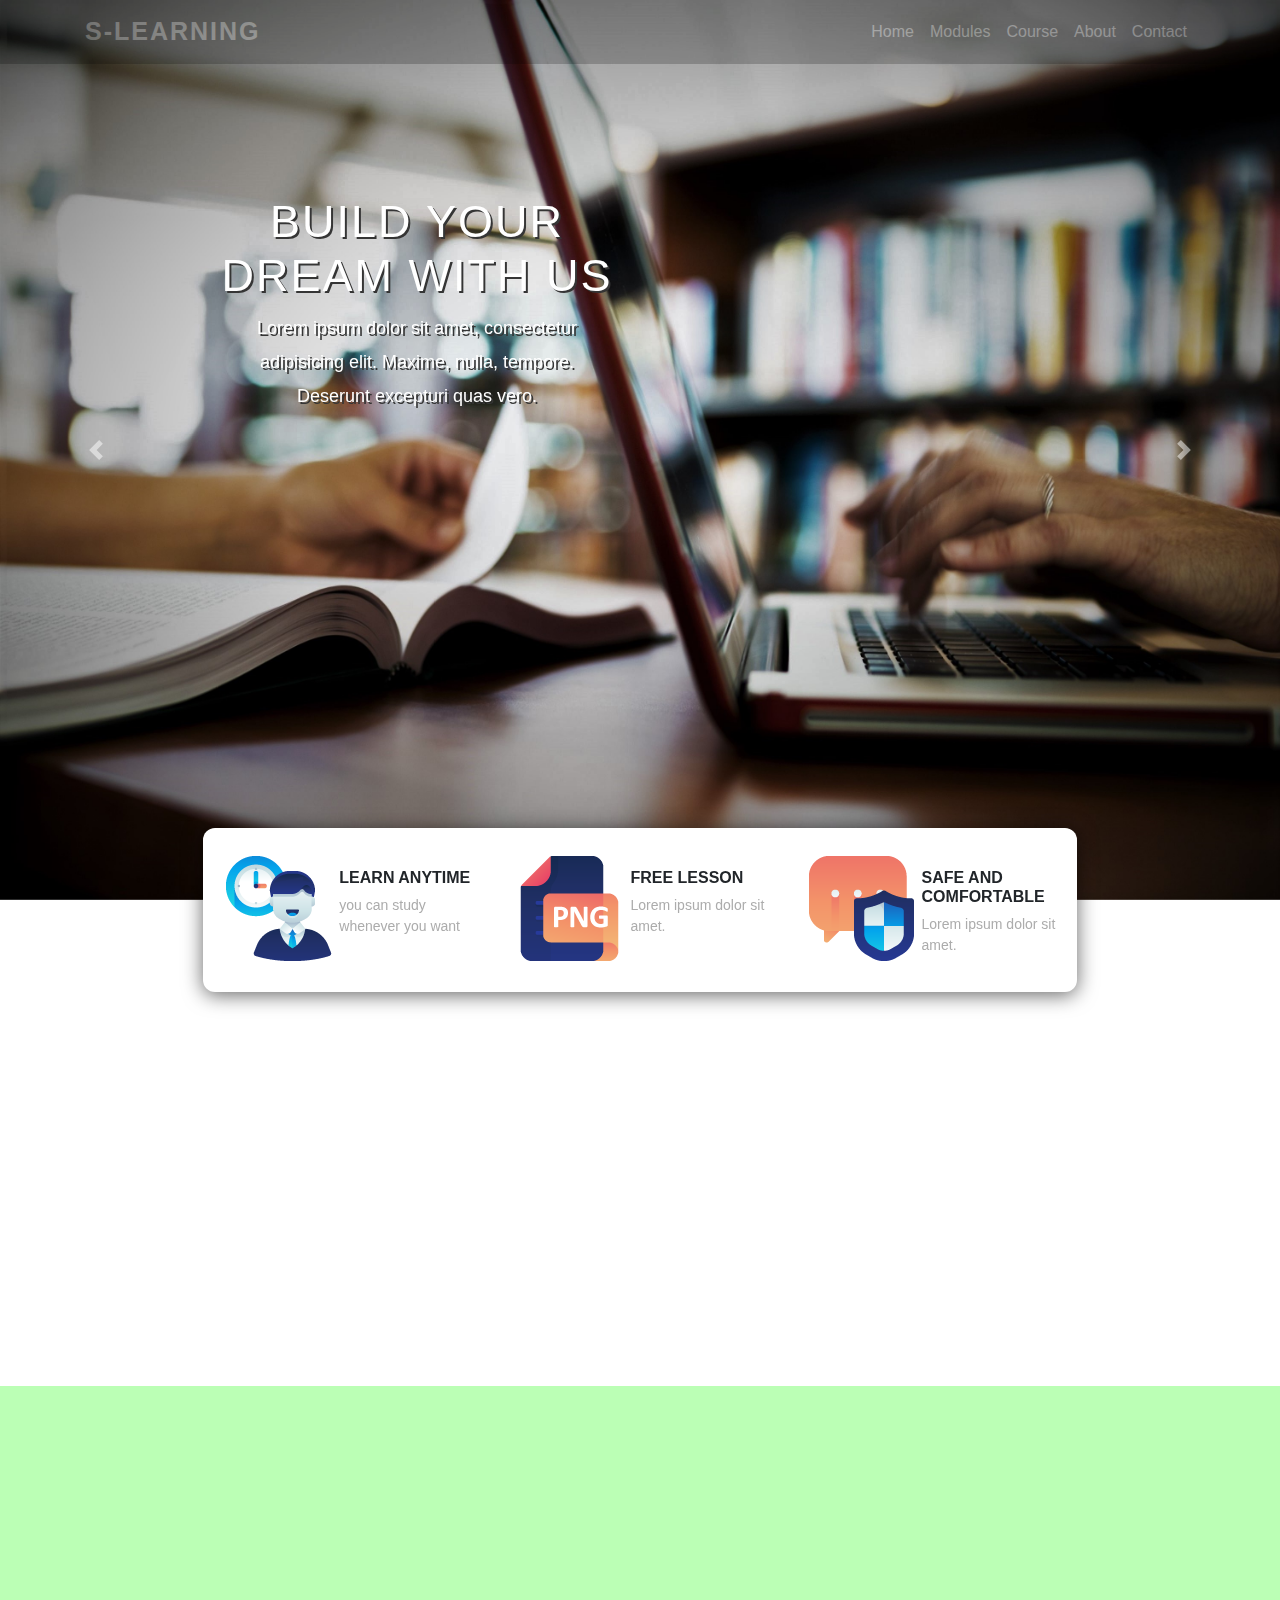
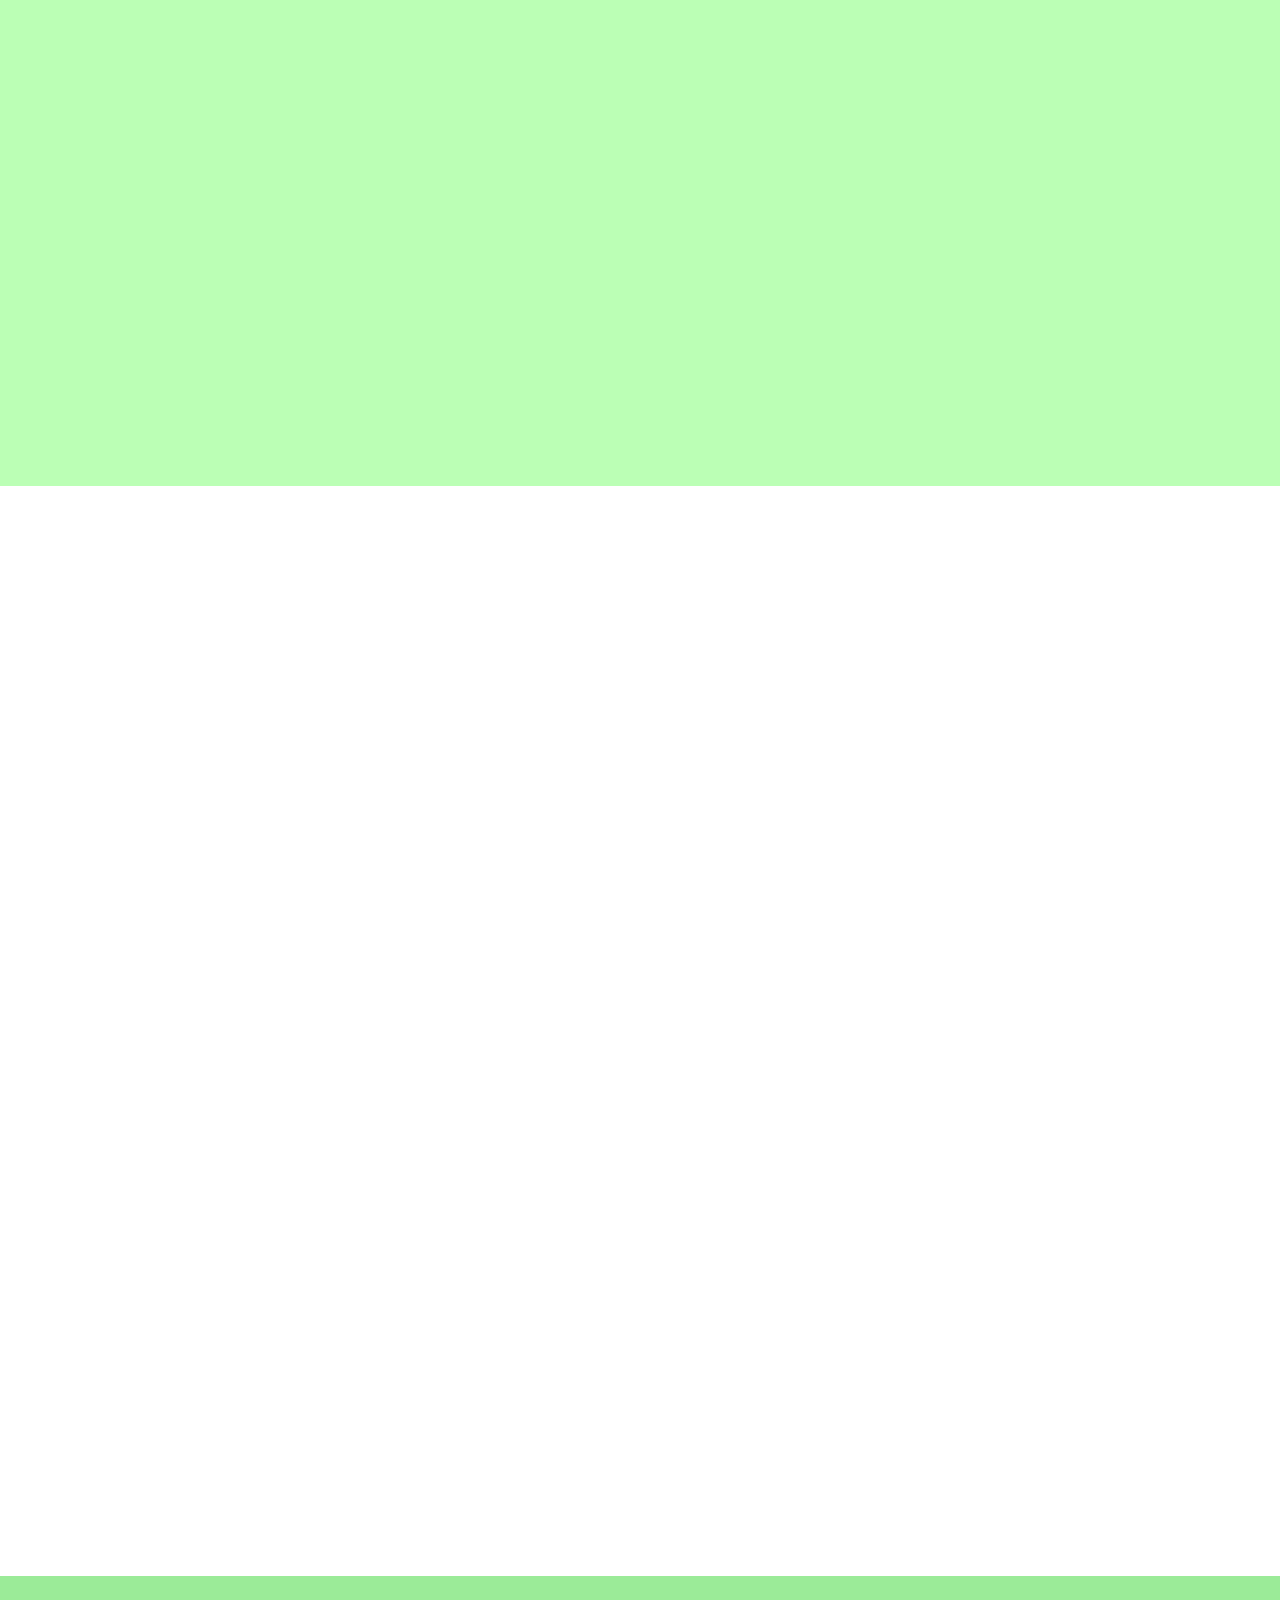
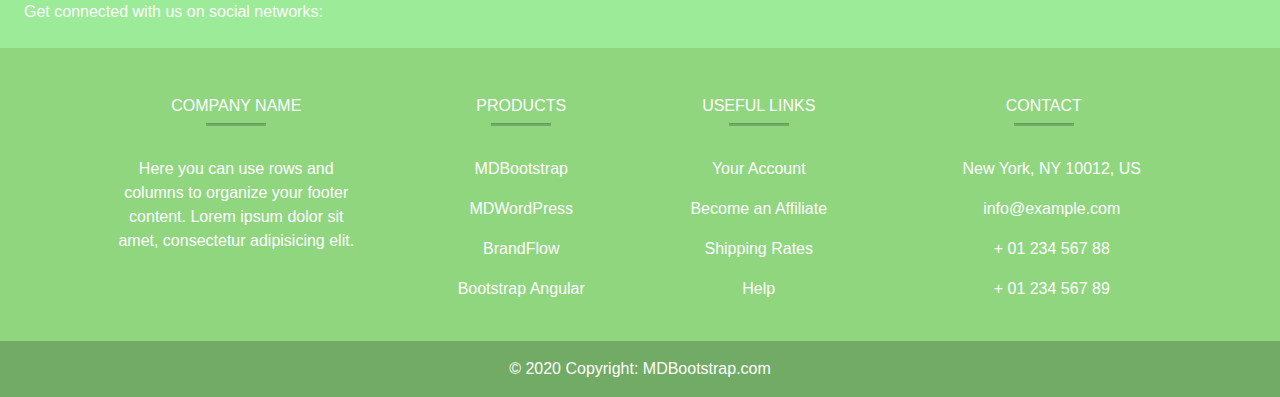
==== index.html @ d3c6d9e2 "Menambah dile dan folder baru" ====
<!DOCTYPE html>
<html lang="en">
  <head>
    <meta charset="UTF-8" />
    <meta http-equiv="X-UA-Compatible" content="IE=edge" />
    <meta name="viewport" content="width=device-width, initial-scale=1.0" />
    <title>S-learning</title>
    <link rel="stylesheet" href="bootstrap/css/style.css" />
    <!-- <link rel="stylesheet" href="bootstrap/css/bootstrap.min.css" /> -->
    <link rel="stylesheet" href="https://cdnjs.cloudflare.com/ajax/libs/font-awesome/6.1.2/css/all.min.css" integrity="sha512-1sCRPdkRXhBV2PBLUdRb4tMg1w2YPf37qatUFeS7zlBy7jJI8Lf4VHwWfZZfpXtYSLy85pkm9GaYVYMfw5BC1A==" crossorigin="anonymous" referrerpolicy="no-referrer" />
    <!-- link aos  -->
    <link rel="stylesheet" href="https://unpkg.com/aos@next/dist/aos.css" />
    
    <link rel="stylesheet" href="https://stackpath.bootstrapcdn.com/bootstrap/4.5.2/css/bootstrap.min.css">
<!-- <script src="https://code.jquery.com/jquery-3.5.1.slim.min.js"></script>
<script src="https://cdn.jsdelivr.net/npm/popper.js@1.16.1/dist/umd/popper.min.js"></script>
<script src="https://stackpath.bootstrapcdn.com/bootstrap/4.5.2/js/bootstrap.min.js"></script> -->
<!-- <link rel="stylesheet" href="style.css"> -->
  </head>
  <body>
    <!-- Navbar -->
    <nav class="navbar navbar-expand-lg navbar-light fixed-top">
      
      <div class="container ">
        <a class="navbar-brand text-light" href="#">S-Learning</a>
        <button class="navbar-toggler" type="button" data-toggle="collapse" data-target="#navbarSupportedContent" aria-controls="navbarSupportedContent" aria-expanded="false" aria-label="Toggle navigation">
          <span class="navbar-toggler-icon "></span>
        </button>
    
        <div class="collapse navbar-collapse" id="navbarSupportedContent">
          <ul class="navbar-nav ml-auto">
    <li class="nav-item active">
              <a class="nav-link text-light" href="#">Home</a>
            </li>
    <li class="nav-item">
              <a class="nav-link text-light" href="#">Modules</a>
            </li>
    <li class="nav-item">
              <a class="nav-link text-light" href="#">Course</a>
            </li>
    <li class="nav-item">
              <a class="nav-link text-light" href="#">About</a>
            </li>
    <li class="nav-item">
              <a class="nav-link text-light" href="#">Contact</a>
            </li>
    </ul>
    </div>
    </div>
    </nav>
    
    <!-- Carousel -->
    <div id="carouselExampleIndicators" class="carousel slide" data-ride="carousel">
      
    <div class="carousel-inner">
        <div class="carousel-item active">
          <img class="d-block h-100 w-100" src="images/wp-1.jpg" alt="First slide">
          <div class="carousel-caption d-none d-md-block">
            <h5>
    Build your dream with us</h5>
    <p>
    Lorem ipsum dolor sit amet, consectetur adipisicing elit. Maxime, nulla, tempore. Deserunt excepturi quas vero.</p>
    </div>
    </div>
    <div class="carousel-item">
          <img class="d-block h-100 w-100" src="images/wp-2.jpg" alt="Second slide">
          <div class="carousel-caption d-none d-md-block">
            <h5>
              Come learn with us together</h5>
    <p>
    Lorem ipsum dolor sit amet, consectetur adipisicing elit. Maxime, nulla, tempore. Deserunt excepturi quas vero.</p>
    </div>
    </div>
    <div class="carousel-item">
          <img class="d-block h-100 w-100" src="images/wp-3.jpg" alt="Third slide">
          <div class="carousel-caption d-none d-md-block">
            <h5>
              learn anytime and anywhere</h5>
    <p>
      You can study whenever and wherever you want
    </p>
    </div>
    </div>
    </div>
    <a class="carousel-control-prev" href="#carouselExampleIndicators" role="button" data-slide="prev">
        <span class="carousel-control-prev-icon" aria-hidden="true"></span>
        <span class="sr-only">Previous</span>
      </a>
      <a class="carousel-control-next" href="#carouselExampleIndicators" role="button" data-slide="next">
        <span class="carousel-control-next-icon" aria-hidden="true"></span>
        <span class="sr-only">Next</span>
      </a>
    </div>
    <!-- End Navbar -->
    
    <!-- info panel -->
    <div class="row justify-content-center mt-5">
      <div class="col-8 info-panel" >
        <div class="row">
          <div class="col-lg">
            <img src="images/employee.png" alt="Employee" class="img-fluid float-left">
            <h4>Learn Anytime</h4>
            <p>you can study whenever you want</p>
          </div>
          <div class="col-lg">
            <img src="images/hires.png" alt="HiRes" class="img-fluid float-left">
            <h4>Free lesson</h4>
            <p>Lorem ipsum dolor sit amet.</p>
          </div>
          <div class="col-lg">
            <img src="images/security.png" alt="Security" class="img-fluid float-left">
            <h4>safe and comfortable</h4>
            <p>Lorem ipsum dolor sit amet.</p>
          </div>
        </div>
      </div>
    </div>
    <!-- akhir info panel -->

    <!-- Subject -->
    <section class="subjects ">
        <div class="container">
            <div class="row" >
                <h1 data-aos-duration="1000" data-aos="zoom-out" class="heading mx-auto mt-5 mb-5"> Our popular Modules </h1>
            </div>
     
           <div class="row  text-center mb-5">
             <div class="col-sm-2" data-aos="flip-right" data-aos-delay="100">
                 <img src="images/subject-icon-4.png" alt="">
                 <h3>Story</h3>
                 <p>4 modules</p>
              </div>
            <div class="col-sm-2" data-aos="flip-left" data-aos-delay="200">
                <img src="images/subject-icon-1.png" alt="">
                <h3>Design</h3>
                <p>11 modules</p>
             </div>
             <div class="col-sm-2" data-aos="flip-left" data-aos-delay="400">
               <img src="images/subject-icon-3.png" alt="">
               <h3>Socials</h3>
               <p>13 modules</p>
              </div>
              <div class="col-sm-2" data-aos="flip-right" data-aos-delay="600">
                  <img src="images/subject-icon-6.png" alt="">
                  <h3>Mathematics</h3>
                  <p>5 modules</p>
               </div>
            <div class="col-sm-2" data-aos="flip-left" data-aos-delay="800">
                <img src="images/subject-icon-5.png" alt="">
                <h3>Fisics</h3>
                <p>8 modules</p>
              </div>
              <div class="col-sm-2" data-aos="flip-right" data-aos-delay="1000">
                  <img src="images/subject-icon-2.png" alt="">
                  <h3>Calculate</h3>
                  <p>5 modules</p>
               </div>
        </div>
      
     
     </section>
    <!-- End Subject -->

    <!-- Courses -->
    <div class="bg-subject">
    <section class="container">
      <div class=" text-center p-3 m-5">
      <div class="row mt-4">
         <h1 data-aos-duration="1000" data-aos="zoom-out" class="heading mx-auto mb-3">Our popular courses </h1>
     </div>
     <div class="d-flex justify-content-around row mt-3 mb-5">
      <div class="col-sm-4" data-aos-duration="1500" data-aos="fade-down-right" data-aos-delay="200">
         <div class="card" >
            <img src="images/course-1-1.png" style="width: 250px;" class="card-img-top m-4" alt="...">
            <div class="card-body">
              <h5 class="card-title">Happy Learning</h5>
              <p class="card-text">Some quick example text to build on the card title and make up the bulk of the card's content.</p>
              
            </div>
          </div>
      </div>
      <div class="col-sm-4" data-aos-duration="1500" data-aos="fade-up" data-aos-delay="400">
         <div class="card" >
            <img src="images/course-1-5.png" style="width: 250px;" class="card-img-top m-4" alt="...">
            <div class="card-body">
              <h5 class="card-title">Study leisurely</h5>
              <p class="card-text">Some quick example text to build on the card title and make up the bulk of the card's content.</p>
              
            </div>
          </div>
      </div>
      <div class="col-sm-4" data-aos-duration="1500" data-aos="fade-up-left" data-aos-delay="600">
         <div class="card" >
            <img src="images/course-1-3.png" style="width: 250px;" class="card-img-top m-4  " alt="...">
            <div class="card-body">
              <h5 class="card-title">Can ask anything</h5>
              <p class="card-text">Some quick example text to build on the card title and make up the bulk of the card's content.</p>
              
            </div>
          </div>
      </div>
     </div>
    </div>
  </section>  
</div>
    <!-- End Courses -->

    <!-- Workingspace -->
    <div class="container">
      <div class="row workingspace">
        <div class="col-lg-6 m-3" data-aos-duration="1000" data-aos="fade-up" data-aos-delay="300">
          <img src="images/playing.jpg" alt="Working Space" class="img-fluid rounded" width="600px">
        </div>
        <div class="col-lg-5 ">
          <h2 data-aos-duration="1500" data-aos="fade-down" data-aos-delay="300">"You <span>learn</span> Like <span>playing</span>"</h2>
          <p data-aos-duration="1500" data-aos="zoom-in" data-aos-delay="100">Lorem ipsum dolor sit amet consectetur, adipisicing elit. Fugiat sit nisi asperiores itaque ex nihil cupiditate nnsequatur ex eonimi obcaecati nostrum, odio qui! Modi fugit voluptatibus mollitia nulla. Minus est facilis sunt deleniti consequuntur.</p>
          <a data-aos-duration="1000" data-aos="fade-up" data-aos-delay="300" href="#" class="btn btn-outline-success tombol">See More</a>
        </div>
      </div>
    </div>
    <!-- akhir Workingspace -->


    <!-- Testimonial -->
    <div class="bg-testi">
    <div class="container">
      <section class="testimonial p-5">
        <div class="row justify-content-center">
          <div class="col-lg-8" data-aos-duration="1500" data-aos="zoom-in" >
            <p>"Belajar dengan suasana hati yang lebih asik dan mempelajari hal baru setiap harinya."</p>
          </div>
        </div>
        <div class="row justify-content-center">
          <div class="col-lg-6 justify-content-center d-flex">
            <img data-aos-duration="1500" data-aos="fade-right" data-aos-delay="1000" src="images/teacher-1.png" alt="Testimonial 1">
            <img data-aos-duration="1500" data-aos="zoom-out" data-aos-delay="1000" src="images/teacher-2.png" alt="Testimonial 2" class="img-main" >
            <img data-aos-duration="1500" data-aos="fade-left" data-aos-delay="1000" src="images/teacher-3.png" alt="Testimonial 3">
          </div>
        </div>
        <div class="row justify-content-center info-text">
          <div class="col-lg text-center" data-aos-duration="1500" data-aos="fade-up" data-aos-delay="1000">
            <h4 class="text-dark">Boboiboy</h4>
            <p style="font-size: 15px;">Banyuwangi</p>
          </div>
        </div>
      </section>
    </div>
  </div>
    <!-- akhir Testimonial -->

    <!-- Footer -->
    <!-- Remove the container if you want to extend the Footer to full width. -->


   <!-- Footer -->
   <footer
           class="text-center text-lg-start text-white mt-5"
           style="background-color:  rgb(143, 214, 127)"
           >
     <!-- Section: Social media -->
     <section
              class=" d-flex justify-content-between p-4 mt-5"
              style="background-color:  rgb(155, 235, 152)"
              >
       <!-- Left -->
       <div class="me-5 mt">
         <span>Get connected with us on social networks:</span>
       </div>
       <!-- Left -->
 
       <!-- Right -->
       <div>
         <a href="" class="text-white me-4 m-2">
            <i class="fa-brands fa-facebook"></i>
         </a>
         <a href="" class="text-white me-4 m-2">
           <i class="fab fa-twitter"></i>
         </a>
         <a href="" class="text-white me-4 m-2">
           <i class="fab fa-google"></i>
         </a>
         <a href="" class="text-white me-4 m-2">
           <i class="fab fa-instagram"></i>
         </a>
         <a href="" class="text-white me-4 m-2">
           <i class="fab fa-link text-whiteedin"></i>
         </a>
         <a href="" class="text-white me-4 m-2">
           <i class="fab fa-github"></i>
         </a>
       </div>
       <!-- Right -->
     </section>
     <!-- Section: Social media -->
 
     <!-- Section: Links  -->
     <section class="">
       <div class="container text-center text-md-start mt-5">
         <!-- Grid row -->
         <div class="row mt-3">
           <!-- Grid column -->
           <div class="col-md-3 col-lg-4 col-xl-3 mx-auto mb-4">
             <!-- Content -->
             <h6 class="text-uppercase fw-bold">Company name</h6>
             <hr
                 class="mb-4 mt-0 d-inline-block mx-auto"
                 style="width: 60px; background-color: rgba(0, 0, 0, 0.2); height: 2px"
                 />
             <p>
               Here you can use rows and columns to organize your footer
               content. Lorem ipsum dolor sit amet, consectetur adipisicing
               elit.
             </p>
           </div>
           <!-- Grid column -->
 
           <!-- Grid column -->
           <div class="col-md-2 col-lg-2 col-xl-2 mx-auto mb-4">
             <!-- Links -->
             <h6 class="text-uppercase fw-bold">Products</h6>
             <hr
                 class="mb-4 mt-0 d-inline-block mx-auto"
                 style="width: 60px; background-color: rgba(0, 0, 0, 0.2); height: 2px"
                 />
             <p>
               <a href="#!" class="text-white">MDBootstrap</a>
             </p>
             <p>
               <a href="#!" class="text-white">MDWordPress</a>
             </p>
             <p>
               <a href="#!" class="text-white">BrandFlow</a>
             </p>
             <p>
               <a href="#!" class="text-white">Bootstrap Angular</a>
             </p>
           </div>
           <!-- Grid column -->
 
           <!-- Grid column -->
           <div class="col-md-3 col-lg-2 col-xl-2 mx-auto mb-4">
             <!-- Links -->
             <h6 class="text-uppercase fw-bold">Useful links</h6>
             <hr
                 class="mb-4 mt-0 d-inline-block mx-auto"
                 style="width: 60px; background-color: rgba(0, 0, 0, 0.2); height: 2px"
                 />
             <p>
               <a href="#!" class="text-white">Your Account</a>
             </p>
             <p>
               <a href="#!" class="text-white">Become an Affiliate</a>
             </p>
             <p>
               <a href="#!" class="text-white">Shipping Rates</a>
             </p>
             <p>
               <a href="#!" class="text-white">Help</a>
             </p>
           </div>
           <!-- Grid column -->
 
           <!-- Grid column -->
           <div class="col-md-4 col-lg-3 col-xl-3 mx-auto mb-md-0 mb-4">
             <!-- Links -->
             <h6 class="text-uppercase fw-bold">Contact</h6>
             <hr
                 class="mb-4 mt-0 d-inline-block mx-auto"
                 style="width: 60px; background-color: rgba(0, 0, 0, 0.2); height: 2px"
                 />
             <p><i class="fas fa-home mr-3"></i> New York, NY 10012, US</p>
             <p><i class="fas fa-envelope mr-3"></i> info@example.com</p>
             <p><i class="fas fa-phone mr-3"></i> + 01 234 567 88</p>
             <p><i class="fas fa-print mr-3"></i> + 01 234 567 89</p>
           </div>
           <!-- Grid column -->
         </div>
         <!-- Grid row -->
       </div>
     </section>
     <!-- Section: Links  -->
 
     <!-- Copyright -->
     <div
          class="text-center p-3"
          style="background-color: rgba(0, 0, 0, 0.2)"
          >
       © 2020 Copyright:
       <a class="text-white" href="https://mdbootstrap.com/"
          >MDBootstrap.com</a
         >
     </div>
     <!-- Copyright -->
   </footer>
   <!-- Footer -->
 
    <!-- End Footer -->
    <!-- <script language="JavaScript" type="text/javascript">
      $(document).ready(function(){
        $('.carousel').carousel({
          interval: 3000
        })
      });    
    </script> -->
    <!-- link aos -->
    <script src="https://unpkg.com/aos@next/dist/aos.js"></script>
    <script>
      AOS.init({
        delay:200
      });
    </script>
    <script language="JavaScript" type="text/javascript" src="bootstrap/js/jquery.js"></script>
    <script language="JavaScript" type="text/javascript" src="bootstrap/js/bootstrap.min.js"></script>
  </body>
</html>
---- bootstrap/css/style.css ----
/* Navbar */
.navbar{
    background-color: #000000;
    opacity: .2;
}
.carousel-item {
    height: 100vh;
    min-height: 300px;
    background: no-repeat center center scroll;
    -webkit-background-size: cover;
    -moz-background-size: cover;
    -o-background-size: cover;
    background-size: cover;
  }
  /* .carousel-caption {
    bottom: 270px;
  } */
  .carousel-caption {
    width: 450px;
    position: relative;
    top: 150px;
    /* left: 0px; */
    text-shadow: 2px 2px rgb(53, 53, 53);
  }
  
  .carousel-caption h5 {
    font-size: 45px;
    text-transform: uppercase;
    letter-spacing: 2px;
    margin-top: 25px;
  }
  
  .carousel-caption p {
    width: 75%;
    margin: auto;
    font-size: 18px;
    line-height: 1.9;
  }
  
  .navbar-light .navbar-brand {
    color: #fff;
    font-size: 25px;
    text-transform: uppercase;
    font-weight: bold;
    letter-spacing: 2px;
  }
  
  .navbar-light .navbar-nav .active > .nav-link, .navbar-light .navbar-nav .nav-link.active, .navbar-light .navbar-nav .nav-link.show, .navbar-light .navbar-nav .show > .nav-link {
    color: #fff;
  }
  
  .navbar-light .navbar-nav .nav-link {
    color: #fff;
  }
  
  .navbar-toggler {
    background: #fff;
  }
  
  .navbar-nav {
    text-align: center;
  }
  
  .nav-link {
    padding: .2rem 1rem;
  }
  
  .nav-link.active,.nav-link:focus{
    color: #fff;
  }
  
  .navbar-toggler {
    padding: 1px 5px;
    font-size: 18px;
    line-height: 0.3;
    
  }

  button.navbar-toggler{
    background-color: #fff;
  }
  
  .navbar-light .navbar-nav .nav-link:focus, .navbar-light .navbar-nav .nav-link:hover {
    color: #fff;
  }
  
  
  /* Info Panel */
.info-panel {
    background-color: white;
    padding: 20px;
    margin-top: -120px;
    border-radius: 12px;
    box-shadow: 0 3px 20px rgba(0, 0, 0, 0.6);
}

.info-panel h4 {
    font-size: 16px;
    font-weight: bold;
    margin-top: 20px;
    text-transform: uppercase;
}

.info-panel p {
    font-size: 14px;
    font-weight: lighter;
    color: #acacac;
}


  
  

/* Workingspace */
.bg-subject{
    background-color: rgb(187, 255, 181);
    height: 700px;
}

.workingspace {
    margin-top: 120px;
    text-align: center;
}

.workingspace img {
    margin-bottom: 20px;
}

.workingspace h2 {
    font-size: 52px;
    text-transform: uppercase;
    font-weight: 200;
    
}

.workingspace h2 span {
    font-weight: 500;
    color: rgb(133, 223, 124);
}

.workingspace p {
    font-size: 18px;
    color: #666666d3;
    font-weight: 200;
}


/* Testimonial */
.bg-testi{
    /* background-color:  rgb(187, 255, 181); */
    height: 380px;
}
.testimonial {
    margin-top: 130px;
}


.testimonial p {
    font-size: 35px;
    text-align: center;
    font-weight: 200;
    font-style: italic;
    margin-bottom: 30px;
}

.testimonial img {
    width: 80px;
    height: 80px;
    margin: 10px;
    border-radius: 50%;
    filter: grayscale(1);
}

.testimonial .img-main {
    width: 100px;
    height: 100px;
    margin-top: -5px;
    filter: grayscale(0);
}

.testimonial .info-text h5 {
    font-size: 16px;
    font-weight: bold;
}

.testimonial .info-text p {
    font-size: 20px;
    margin-top: -5px;
    color: #000000;
    font-style: normal;
}
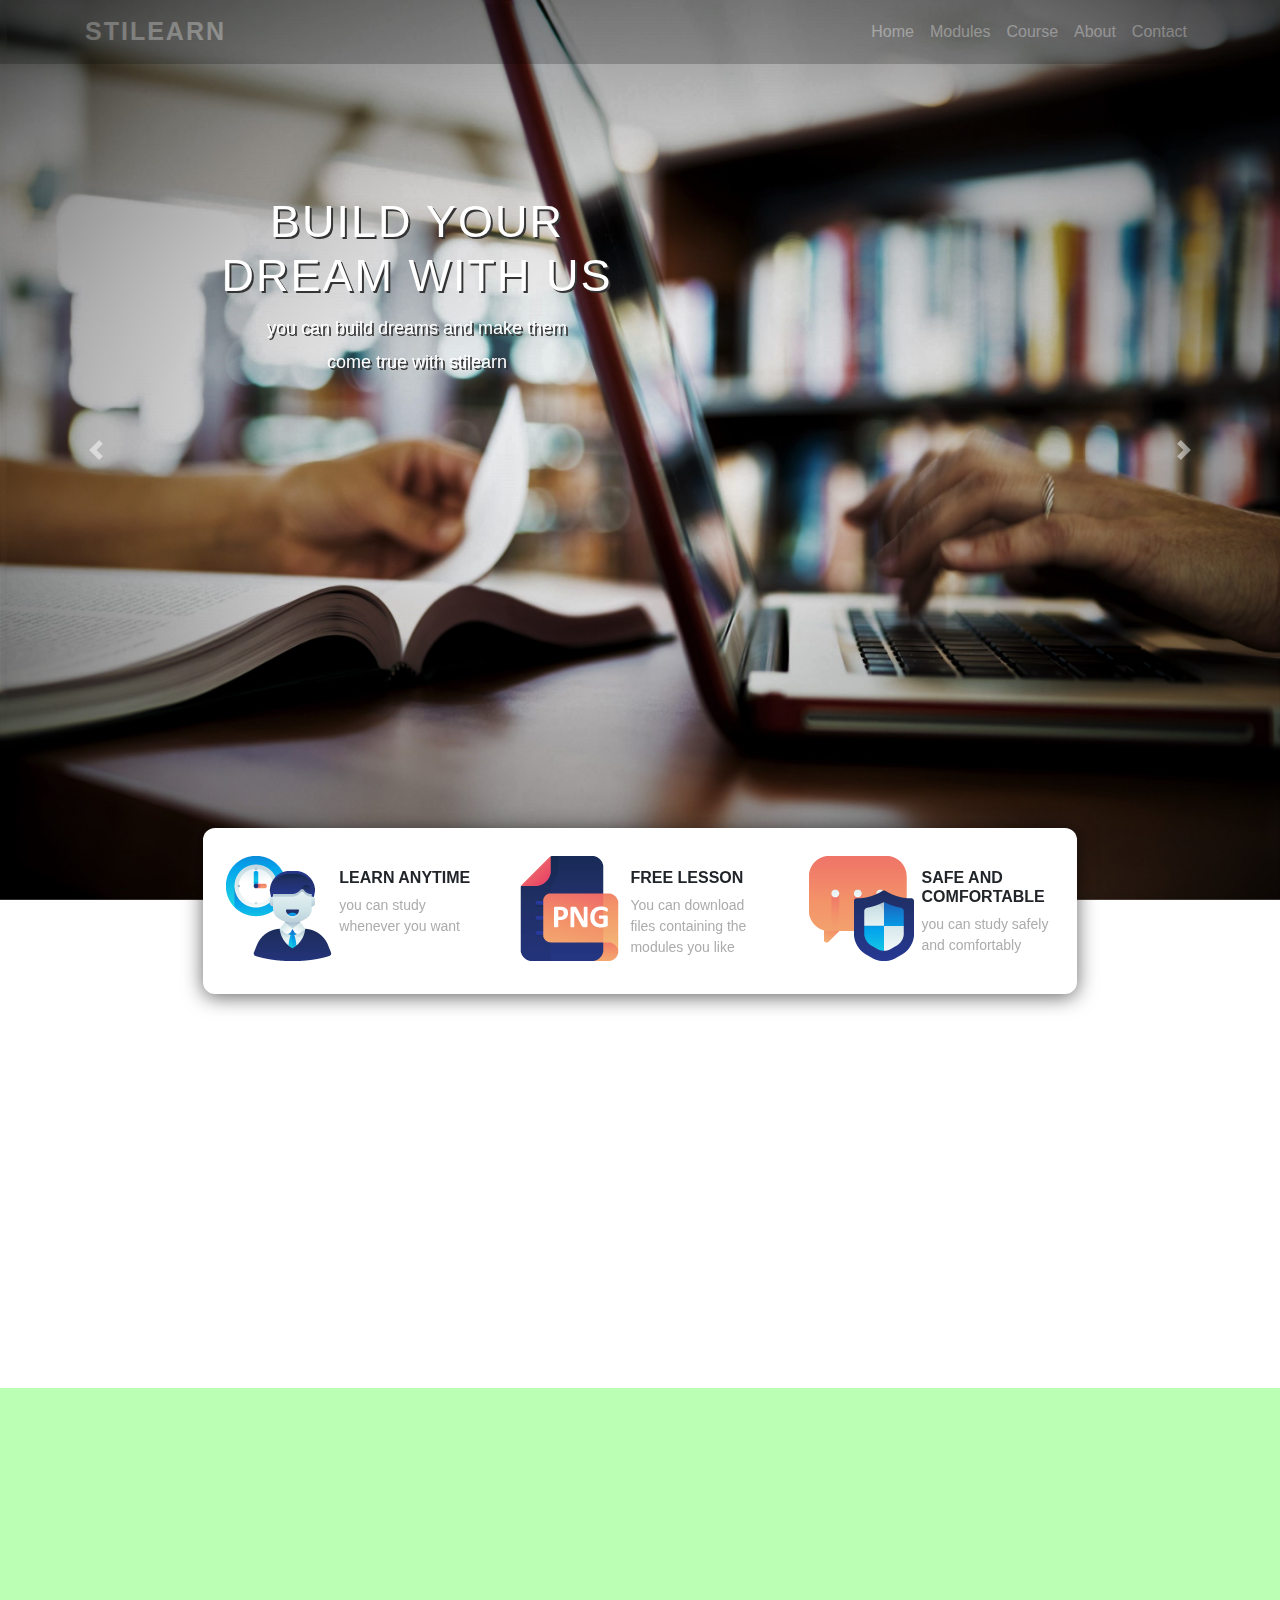
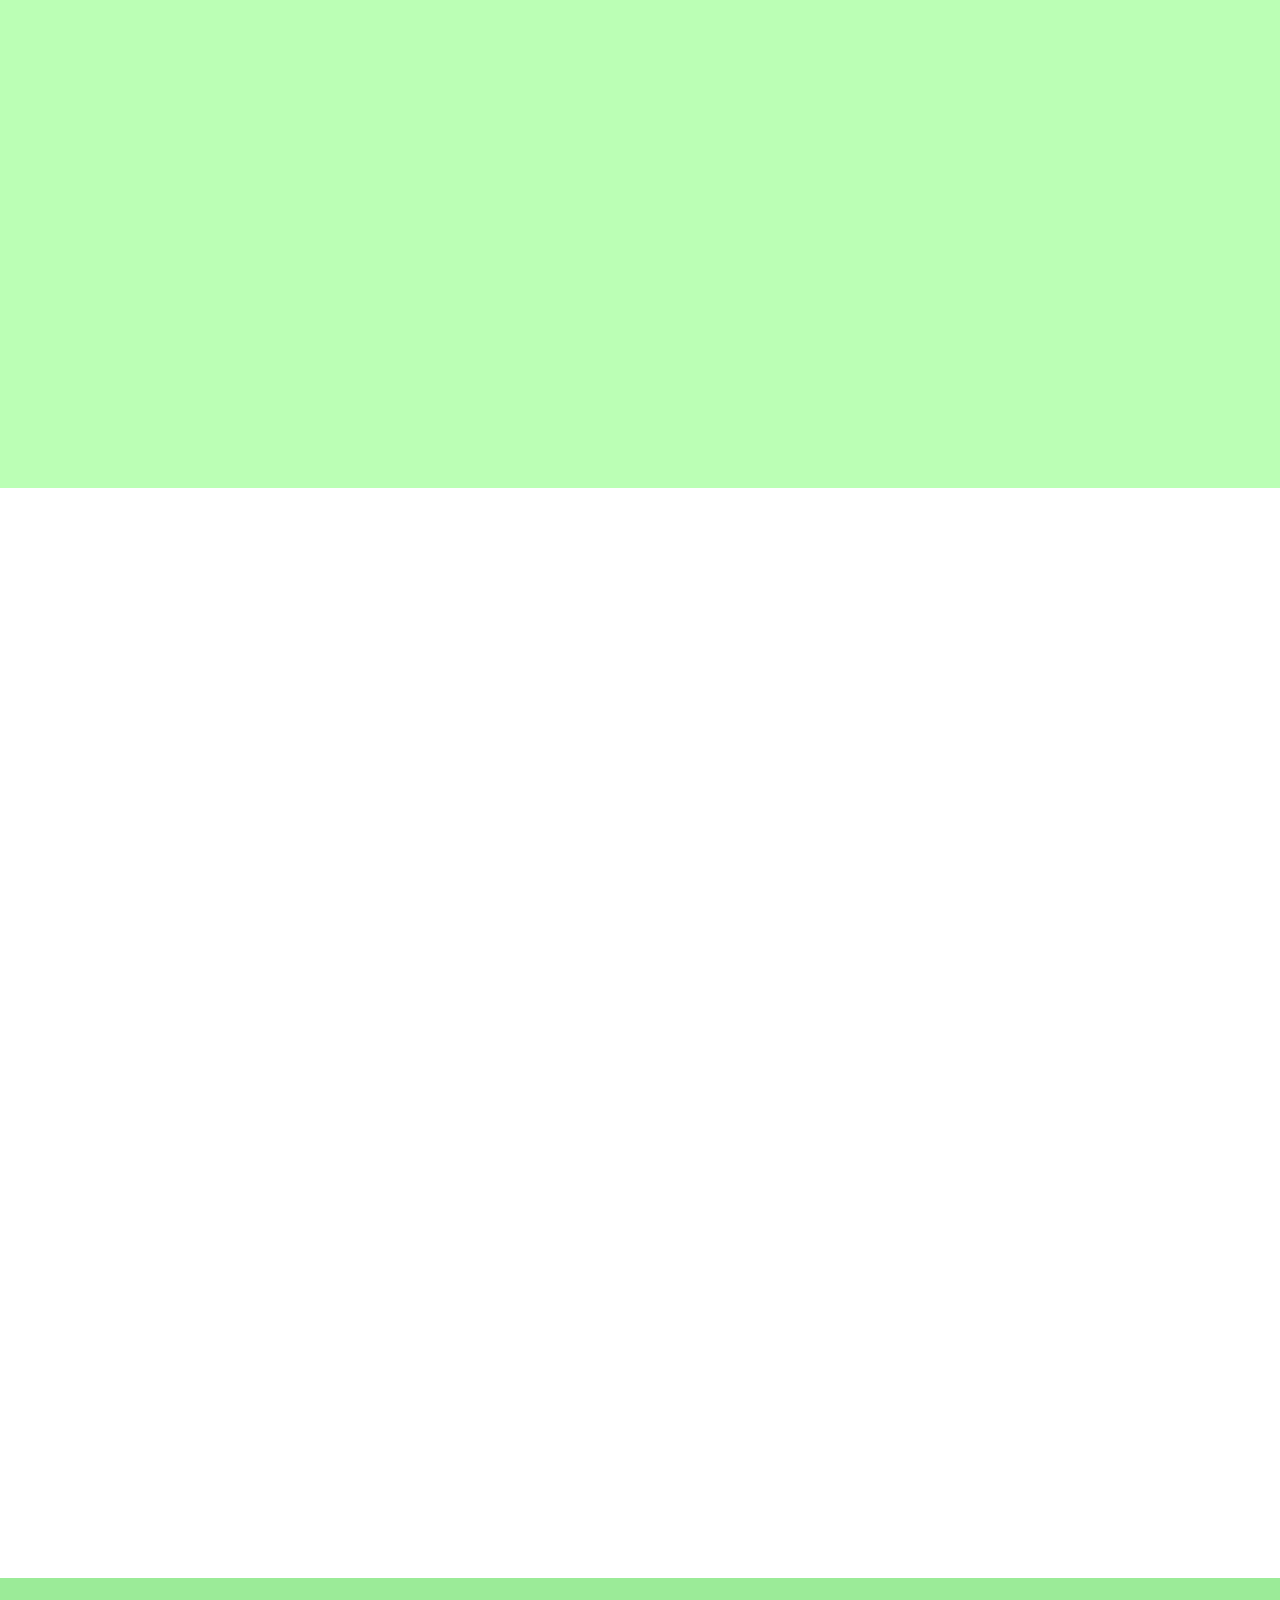
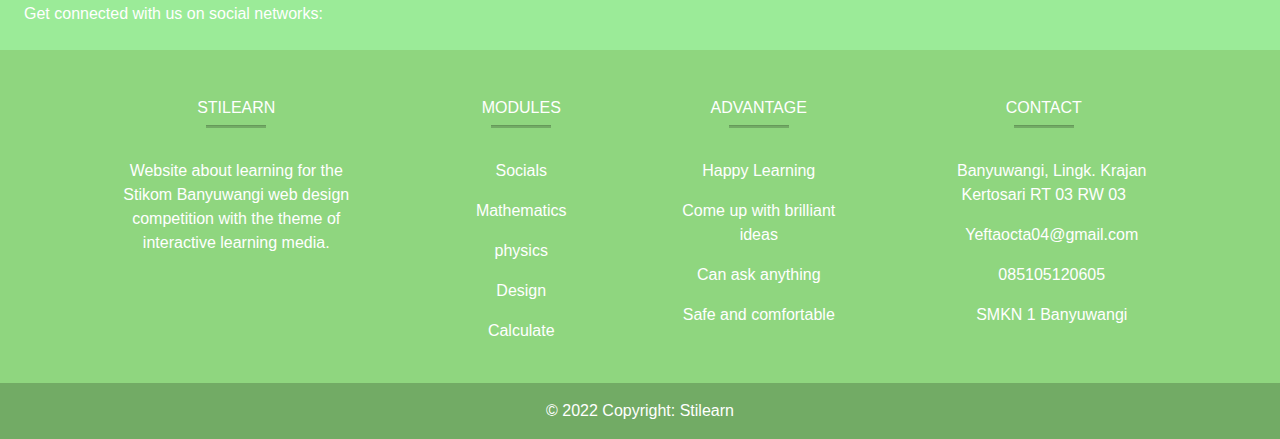
==== commit c8a139b4: "memperbaiki isi halaman" ====
--- a/index.html
+++ b/index.html
@@ -4,7 +4,7 @@
     <meta charset="UTF-8" />
     <meta http-equiv="X-UA-Compatible" content="IE=edge" />
     <meta name="viewport" content="width=device-width, initial-scale=1.0" />
-    <title>S-learning</title>
+    <title>Stilearn</title>
     <link rel="stylesheet" href="bootstrap/css/style.css" />
     <!-- <link rel="stylesheet" href="bootstrap/css/bootstrap.min.css" /> -->
     <link rel="stylesheet" href="https://cdnjs.cloudflare.com/ajax/libs/font-awesome/6.1.2/css/all.min.css" integrity="sha512-1sCRPdkRXhBV2PBLUdRb4tMg1w2YPf37qatUFeS7zlBy7jJI8Lf4VHwWfZZfpXtYSLy85pkm9GaYVYMfw5BC1A==" crossorigin="anonymous" referrerpolicy="no-referrer" />
@@ -22,7 +22,7 @@
     <nav class="navbar navbar-expand-lg navbar-light fixed-top">
       
       <div class="container ">
-        <a class="navbar-brand text-light" href="#">S-Learning</a>
+        <a class="navbar-brand text-light" href="#">Stilearn</a>
         <button class="navbar-toggler" type="button" data-toggle="collapse" data-target="#navbarSupportedContent" aria-controls="navbarSupportedContent" aria-expanded="false" aria-label="Toggle navigation">
           <span class="navbar-toggler-icon "></span>
         </button>
@@ -52,37 +52,29 @@
     <!-- Carousel -->
     <div id="carouselExampleIndicators" class="carousel slide" data-ride="carousel">
       
-    <div class="carousel-inner">
+      <div class="carousel-inner">
         <div class="carousel-item active">
           <img class="d-block h-100 w-100" src="images/wp-1.jpg" alt="First slide">
           <div class="carousel-caption d-none d-md-block">
-            <h5>
-    Build your dream with us</h5>
-    <p>
-    Lorem ipsum dolor sit amet, consectetur adipisicing elit. Maxime, nulla, tempore. Deserunt excepturi quas vero.</p>
-    </div>
-    </div>
-    <div class="carousel-item">
-          <img class="d-block h-100 w-100" src="images/wp-2.jpg" alt="Second slide">
-          <div class="carousel-caption d-none d-md-block">
-            <h5>
-              Come learn with us together</h5>
-    <p>
-    Lorem ipsum dolor sit amet, consectetur adipisicing elit. Maxime, nulla, tempore. Deserunt excepturi quas vero.</p>
-    </div>
-    </div>
-    <div class="carousel-item">
-          <img class="d-block h-100 w-100" src="images/wp-3.jpg" alt="Third slide">
-          <div class="carousel-caption d-none d-md-block">
-            <h5>
-              learn anytime and anywhere</h5>
-    <p>
-      You can study whenever and wherever you want
-    </p>
-    </div>
-    </div>
-    </div>
-    <a class="carousel-control-prev" href="#carouselExampleIndicators" role="button" data-slide="prev">
+            <h5>Build your dream with us</h5>
+            <p>you can build dreams and make them come true with stilearn</p>
+          </div>
+        </div>
+      <div class="carousel-item">
+        <img class="d-block h-100 w-100" src="images/wp-2.jpg" alt="Second slide">
+        <div class="carousel-caption d-none d-md-block">
+          <h5>Come learn with us together</h5>
+          <p>Lorem ipsum dolor sit amet, consectetur adipisicing elit. Maxime, nulla, tempore. Deserunt excepturi quas vero.</p>
+        </div>
+      </div>
+      <div class="carousel-item">
+        <img class="d-block h-100 w-100" src="images/wp-3.jpg" alt="Third slide">
+        <div class="carousel-caption d-none d-md-block">
+          <h5>learn anytime and anywhere</h5>
+          <p>You can study whenever and wherever you want</p>
+        </div>
+      </div>
+      <a class="carousel-control-prev" href="#carouselExampleIndicators" role="button" data-slide="prev">
         <span class="carousel-control-prev-icon" aria-hidden="true"></span>
         <span class="sr-only">Previous</span>
       </a>
@@ -105,12 +97,12 @@
           <div class="col-lg">
             <img src="images/hires.png" alt="HiRes" class="img-fluid float-left">
             <h4>Free lesson</h4>
-            <p>Lorem ipsum dolor sit amet.</p>
+            <p>You can download files containing the modules you like</p>
           </div>
           <div class="col-lg">
             <img src="images/security.png" alt="Security" class="img-fluid float-left">
             <h4>safe and comfortable</h4>
-            <p>Lorem ipsum dolor sit amet.</p>
+            <p>you can study safely and comfortably</p>
           </div>
         </div>
       </div>
@@ -120,41 +112,54 @@
     <!-- Subject -->
     <section class="subjects ">
         <div class="container">
-            <div class="row" >
-                <h1 data-aos-duration="1000" data-aos="zoom-out" class="heading mx-auto mt-5 mb-5"> Our popular Modules </h1>
-            </div>
+          <div class="row" >
+              <h1 data-aos-duration="1000" data-aos="zoom-out" class="heading mx-auto mt-5 mb-5"> Our popular Modules </h1>
+          </div>
      
-           <div class="row  text-center mb-5">
-             <div class="col-sm-2" data-aos="flip-right" data-aos-delay="100">
-                 <img src="images/subject-icon-4.png" alt="">
-                 <h3>Story</h3>
-                 <p>4 modules</p>
-              </div>
+          <div class="row  text-center mb-5">
+            <div class="col-sm-2" data-aos="flip-right" data-aos-delay="100">
+                <a href="#">
+                  <img src="images/subject-icon-4.png" alt="">
+                </a>
+                <h3>Story</h3>
+                <p>4 modules</p>
+            </div>
             <div class="col-sm-2" data-aos="flip-left" data-aos-delay="200">
+              <a href="#">
                 <img src="images/subject-icon-1.png" alt="">
-                <h3>Design</h3>
-                <p>11 modules</p>
-             </div>
-             <div class="col-sm-2" data-aos="flip-left" data-aos-delay="400">
-               <img src="images/subject-icon-3.png" alt="">
-               <h3>Socials</h3>
-               <p>13 modules</p>
-              </div>
-              <div class="col-sm-2" data-aos="flip-right" data-aos-delay="600">
-                  <img src="images/subject-icon-6.png" alt="">
-                  <h3>Mathematics</h3>
-                  <p>5 modules</p>
-               </div>
+              </a>
+              <h3>Design</h3>
+              <p>11 modules</p>
+            </div>
+            <div class="col-sm-2" data-aos="flip-left" data-aos-delay="400">
+              <a href="#">
+                <img src="images/subject-icon-3.png" alt="">
+              </a>
+              <h3>Socials</h3>
+              <p>13 modules</p>
+            </div>
+            <div class="col-sm-2" data-aos="flip-right" data-aos-delay="600">
+              <a href="#">
+                <img src="images/subject-icon-6.png" alt="">
+              </a>
+              <h3>Mathematics</h3>
+              <p>5 modules</p>
+            </div>
             <div class="col-sm-2" data-aos="flip-left" data-aos-delay="800">
+              <a href="#">
                 <img src="images/subject-icon-5.png" alt="">
-                <h3>Fisics</h3>
-                <p>8 modules</p>
-              </div>
-              <div class="col-sm-2" data-aos="flip-right" data-aos-delay="1000">
-                  <img src="images/subject-icon-2.png" alt="">
-                  <h3>Calculate</h3>
-                  <p>5 modules</p>
-               </div>
+              </a>
+              <h3>Physics</h3>
+              <p>8 modules</p>
+            </div>
+            <div class="col-sm-2" data-aos="flip-right" data-aos-delay="1000">
+              <a href="#">
+                <img src="images/subject-icon-2.png" alt="">
+              </a>
+              <h3>Calculate</h3>
+              <p>5 modules</p>
+            </div>
+          </div>
         </div>
       
      
@@ -165,26 +170,25 @@
     <div class="bg-subject">
     <section class="container">
       <div class=" text-center p-3 m-5">
-      <div class="row mt-4">
-         <h1 data-aos-duration="1000" data-aos="zoom-out" class="heading mx-auto mb-3">Our popular courses </h1>
-     </div>
-     <div class="d-flex justify-content-around row mt-3 mb-5">
-      <div class="col-sm-4" data-aos-duration="1500" data-aos="fade-down-right" data-aos-delay="200">
-         <div class="card" >
-            <img src="images/course-1-1.png" style="width: 250px;" class="card-img-top m-4" alt="...">
-            <div class="card-body">
-              <h5 class="card-title">Happy Learning</h5>
-              <p class="card-text">Some quick example text to build on the card title and make up the bulk of the card's content.</p>
-              
-            </div>
-          </div>
-      </div>
-      <div class="col-sm-4" data-aos-duration="1500" data-aos="fade-up" data-aos-delay="400">
-         <div class="card" >
+        <div class="row mt-4">
+          <h1 data-aos-duration="1000" data-aos="zoom-out" class="heading mx-auto mb-3">Our advantage </h1>
+        </div>
+        <div class="d-flex justify-content-around row mt-3 mb-5">
+          <div class="col-sm-4" data-aos-duration="1500" data-aos="fade-down-right" data-aos-delay="200">
+            <div class="card" >
+              <img src="images/course-1-1.png" style="width: 250px;" class="card-img-top m-4" alt="...">
+              <div class="card-body">
+                <h5 class="card-title">Happy Learning</h5>
+                <p class="card-text">You can study safely and comfortably. so you can learn with pleasure.</p>
+            </div>
+          </div>
+        </div>
+        <div class="col-sm-4" data-aos-duration="1500" data-aos="fade-up" data-aos-delay="400">
+          <div class="card" >
             <img src="images/course-1-5.png" style="width: 250px;" class="card-img-top m-4" alt="...">
             <div class="card-body">
-              <h5 class="card-title">Study leisurely</h5>
-              <p class="card-text">Some quick example text to build on the card title and make up the bulk of the card's content.</p>
+              <h5 class="card-title">Come up with brilliant ideas</h5>
+              <p class="card-text">You can get brilliant ideas from yourself that you haven't thought of before.</p>
               
             </div>
           </div>
@@ -194,7 +198,7 @@
             <img src="images/course-1-3.png" style="width: 250px;" class="card-img-top m-4  " alt="...">
             <div class="card-body">
               <h5 class="card-title">Can ask anything</h5>
-              <p class="card-text">Some quick example text to build on the card title and make up the bulk of the card's content.</p>
+              <p class="card-text">You can ask about anything so you can understand the lesson you are studying.</p>
               
             </div>
           </div>
@@ -213,7 +217,7 @@
         </div>
         <div class="col-lg-5 ">
           <h2 data-aos-duration="1500" data-aos="fade-down" data-aos-delay="300">"You <span>learn</span> Like <span>playing</span>"</h2>
-          <p data-aos-duration="1500" data-aos="zoom-in" data-aos-delay="100">Lorem ipsum dolor sit amet consectetur, adipisicing elit. Fugiat sit nisi asperiores itaque ex nihil cupiditate nnsequatur ex eonimi obcaecati nostrum, odio qui! Modi fugit voluptatibus mollitia nulla. Minus est facilis sunt deleniti consequuntur.</p>
+          <p data-aos-duration="1500" data-aos="zoom-in" data-aos-delay="100">You can learn like you are playing. because the existing modules are packaged as easily and as fun as possible so that you can understand and feel how it feels to learn like you are playing. There are also levels so that you can continue to be enthusiastic about learning.</p>
           <a data-aos-duration="1000" data-aos="fade-up" data-aos-delay="300" href="#" class="btn btn-outline-success tombol">See More</a>
         </div>
       </div>
@@ -226,20 +230,20 @@
     <div class="container">
       <section class="testimonial p-5">
         <div class="row justify-content-center">
-          <div class="col-lg-8" data-aos-duration="1500" data-aos="zoom-in" >
+          <div class="col-sm-8" data-aos-duration="1500" data-aos="zoom-in" >
             <p>"Belajar dengan suasana hati yang lebih asik dan mempelajari hal baru setiap harinya."</p>
           </div>
         </div>
         <div class="row justify-content-center">
-          <div class="col-lg-6 justify-content-center d-flex">
+          <div class="col-sm-6 justify-content-center d-flex">
             <img data-aos-duration="1500" data-aos="fade-right" data-aos-delay="1000" src="images/teacher-1.png" alt="Testimonial 1">
             <img data-aos-duration="1500" data-aos="zoom-out" data-aos-delay="1000" src="images/teacher-2.png" alt="Testimonial 2" class="img-main" >
             <img data-aos-duration="1500" data-aos="fade-left" data-aos-delay="1000" src="images/teacher-3.png" alt="Testimonial 3">
           </div>
         </div>
         <div class="row justify-content-center info-text">
-          <div class="col-lg text-center" data-aos-duration="1500" data-aos="fade-up" data-aos-delay="1000">
-            <h4 class="text-dark">Boboiboy</h4>
+          <div class="col-sm text-center" data-aos-duration="1500" data-aos="fade-up" data-aos-delay="1000">
+            <h4 class="text-dark">Yefta OS</h4>
             <p style="font-size: 15px;">Banyuwangi</p>
           </div>
         </div>
@@ -270,22 +274,22 @@
  
        <!-- Right -->
        <div>
-         <a href="" class="text-white me-4 m-2">
+         <a href="#" class="text-white me-4 m-2">
             <i class="fa-brands fa-facebook"></i>
          </a>
-         <a href="" class="text-white me-4 m-2">
+         <a href="#" class="text-white me-4 m-2">
            <i class="fab fa-twitter"></i>
          </a>
-         <a href="" class="text-white me-4 m-2">
+         <a href="#" class="text-white me-4 m-2">
            <i class="fab fa-google"></i>
          </a>
-         <a href="" class="text-white me-4 m-2">
+         <a href="#" class="text-white me-4 m-2">
            <i class="fab fa-instagram"></i>
          </a>
-         <a href="" class="text-white me-4 m-2">
+         <a href="#" class="text-white me-4 m-2">
            <i class="fab fa-link text-whiteedin"></i>
          </a>
-         <a href="" class="text-white me-4 m-2">
+         <a href="#" class="text-white me-4 m-2">
            <i class="fab fa-github"></i>
          </a>
        </div>
@@ -301,15 +305,13 @@
            <!-- Grid column -->
            <div class="col-md-3 col-lg-4 col-xl-3 mx-auto mb-4">
              <!-- Content -->
-             <h6 class="text-uppercase fw-bold">Company name</h6>
+             <h6 class="text-uppercase fw-bold">Stilearn</h6>
              <hr
                  class="mb-4 mt-0 d-inline-block mx-auto"
                  style="width: 60px; background-color: rgba(0, 0, 0, 0.2); height: 2px"
                  />
              <p>
-               Here you can use rows and columns to organize your footer
-               content. Lorem ipsum dolor sit amet, consectetur adipisicing
-               elit.
+              Website about learning for the Stikom Banyuwangi web design competition with the theme of interactive learning media. 
              </p>
            </div>
            <!-- Grid column -->
@@ -317,22 +319,25 @@
            <!-- Grid column -->
            <div class="col-md-2 col-lg-2 col-xl-2 mx-auto mb-4">
              <!-- Links -->
-             <h6 class="text-uppercase fw-bold">Products</h6>
+             <h6 class="text-uppercase fw-bold">Modules</h6>
              <hr
                  class="mb-4 mt-0 d-inline-block mx-auto"
                  style="width: 60px; background-color: rgba(0, 0, 0, 0.2); height: 2px"
                  />
              <p>
-               <a href="#!" class="text-white">MDBootstrap</a>
-             </p>
-             <p>
-               <a href="#!" class="text-white">MDWordPress</a>
-             </p>
-             <p>
-               <a href="#!" class="text-white">BrandFlow</a>
-             </p>
-             <p>
-               <a href="#!" class="text-white">Bootstrap Angular</a>
+               <a href="#!" class="text-white">Socials</a>
+             </p>
+             <p>
+               <a href="#!" class="text-white">Mathematics</a>
+             </p>
+             <p>
+               <a href="#!" class="text-white">physics</a>
+             </p>
+             <p>
+               <a href="#!" class="text-white">Design</a>
+             </p>
+             <p>
+               <a href="#!" class="text-white">Calculate</a>
              </p>
            </div>
            <!-- Grid column -->
@@ -340,22 +345,22 @@
            <!-- Grid column -->
            <div class="col-md-3 col-lg-2 col-xl-2 mx-auto mb-4">
              <!-- Links -->
-             <h6 class="text-uppercase fw-bold">Useful links</h6>
+             <h6 class="text-uppercase fw-bold">Advantage</h6>
              <hr
                  class="mb-4 mt-0 d-inline-block mx-auto"
                  style="width: 60px; background-color: rgba(0, 0, 0, 0.2); height: 2px"
                  />
              <p>
-               <a href="#!" class="text-white">Your Account</a>
-             </p>
-             <p>
-               <a href="#!" class="text-white">Become an Affiliate</a>
-             </p>
-             <p>
-               <a href="#!" class="text-white">Shipping Rates</a>
-             </p>
-             <p>
-               <a href="#!" class="text-white">Help</a>
+               <a href="#!" class="text-white">Happy Learning</a>
+             </p>
+             <p>
+               <a href="#!" class="text-white">Come up with brilliant ideas</a>
+             </p>
+             <p>
+               <a href="#!" class="text-white">Can ask anything</a>
+             </p>
+             <p>
+               <a href="#!" class="text-white">Safe and comfortable</a>
              </p>
            </div>
            <!-- Grid column -->
@@ -368,10 +373,10 @@
                  class="mb-4 mt-0 d-inline-block mx-auto"
                  style="width: 60px; background-color: rgba(0, 0, 0, 0.2); height: 2px"
                  />
-             <p><i class="fas fa-home mr-3"></i> New York, NY 10012, US</p>
-             <p><i class="fas fa-envelope mr-3"></i> info@example.com</p>
-             <p><i class="fas fa-phone mr-3"></i> + 01 234 567 88</p>
-             <p><i class="fas fa-print mr-3"></i> + 01 234 567 89</p>
+             <p><i class="fas fa-home mr-3"></i> Banyuwangi, Lingk. Krajan Kertosari RT 03 RW 03</p>
+             <p><i class="fas fa-envelope mr-3"></i> Yeftaocta04@gmail.com</p>
+             <p><i class="fas fa-phone mr-3"></i> 085105120605</p>
+             <p><i class="fas fa-print mr-3"></i> SMKN 1 Banyuwangi</p>
            </div>
            <!-- Grid column -->
          </div>
@@ -385,9 +390,9 @@
           class="text-center p-3"
           style="background-color: rgba(0, 0, 0, 0.2)"
           >
-       © 2020 Copyright:
+       © 2022 Copyright:
        <a class="text-white" href="https://mdbootstrap.com/"
-          >MDBootstrap.com</a
+          >Stilearn</a
          >
      </div>
      <!-- Copyright -->
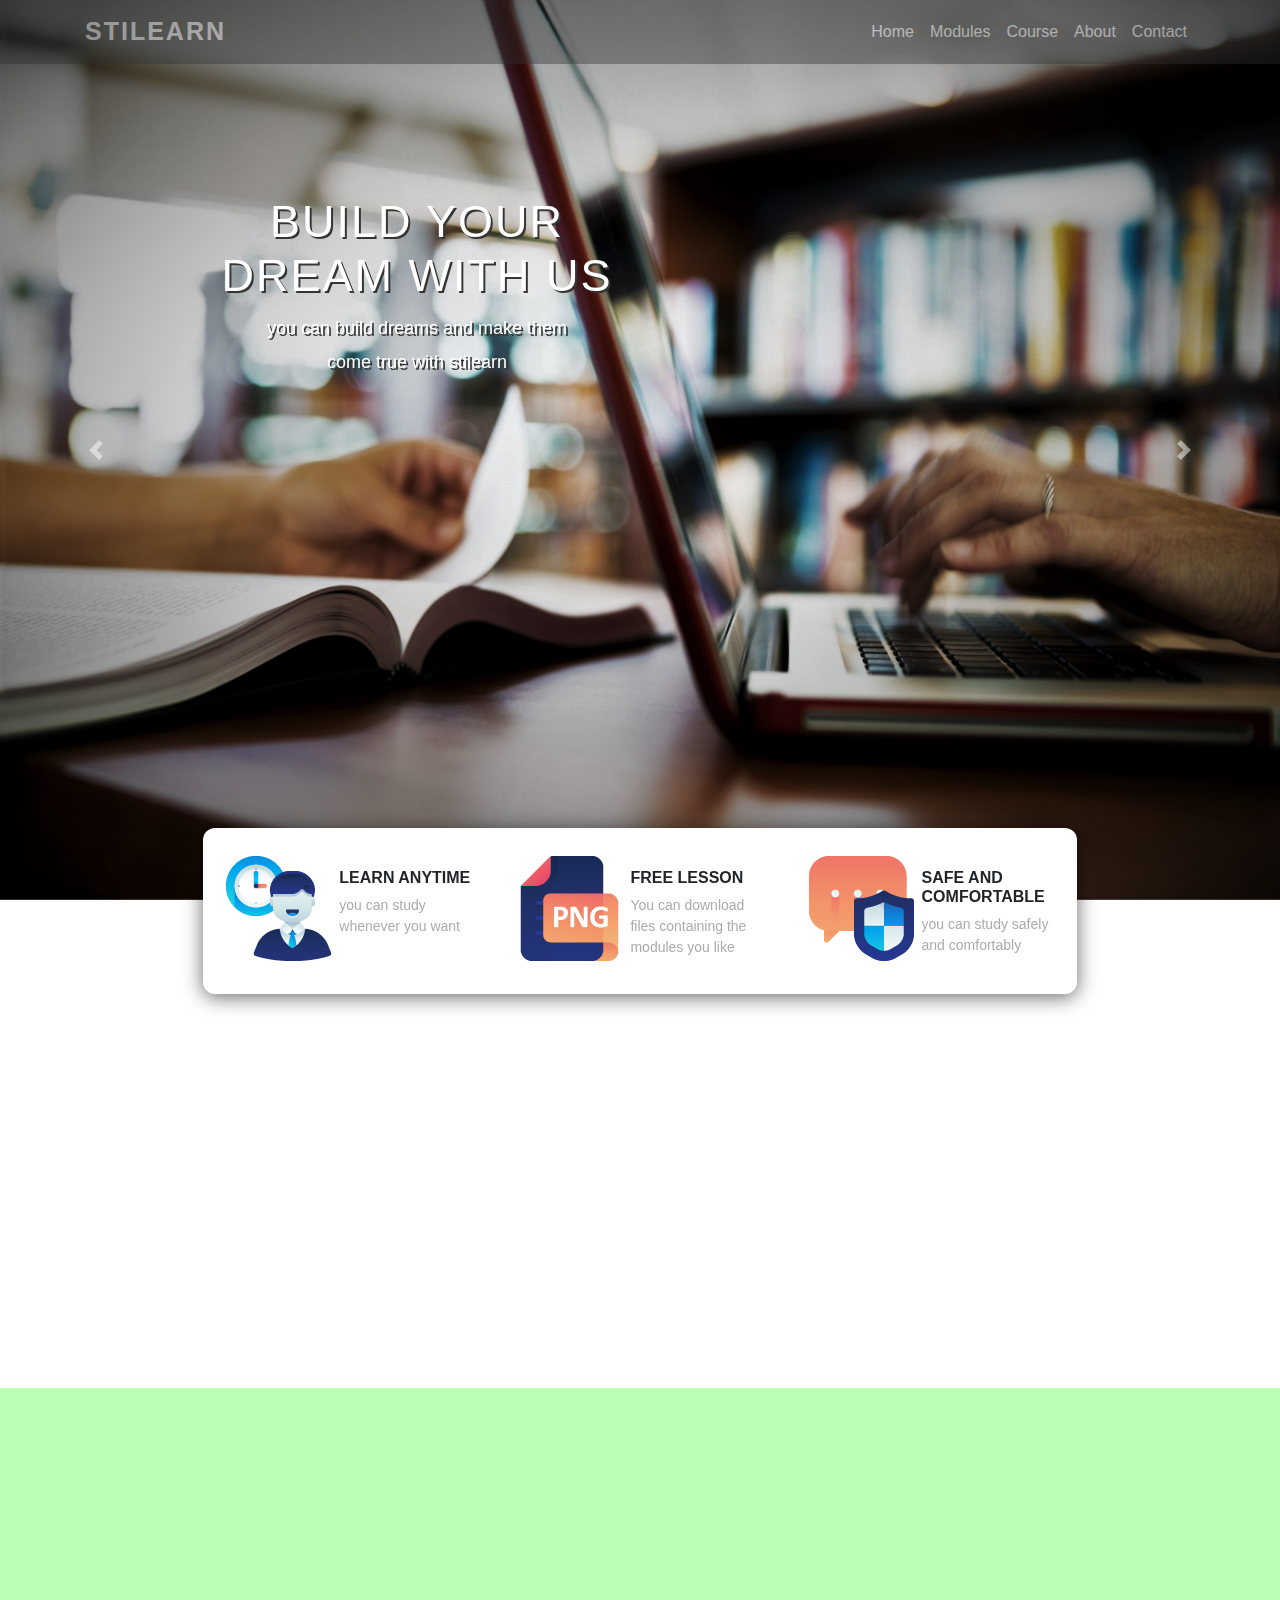
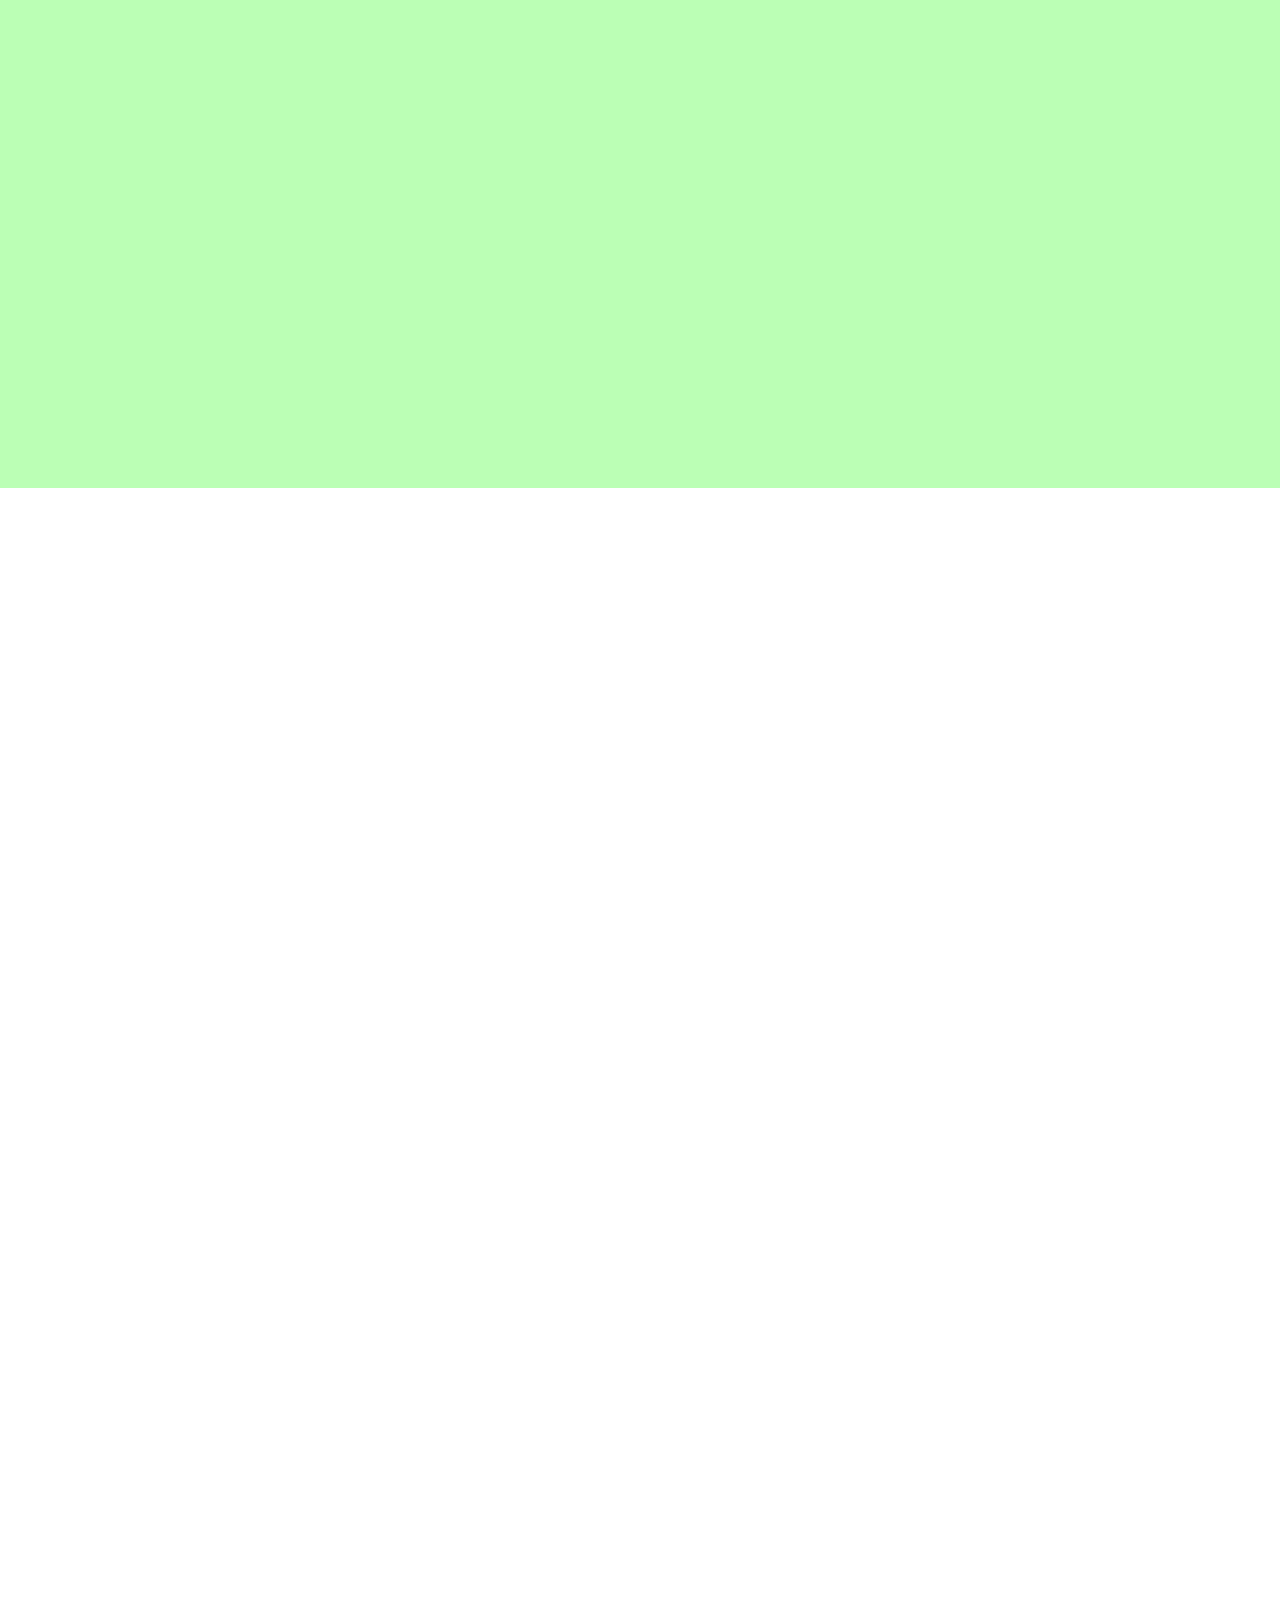
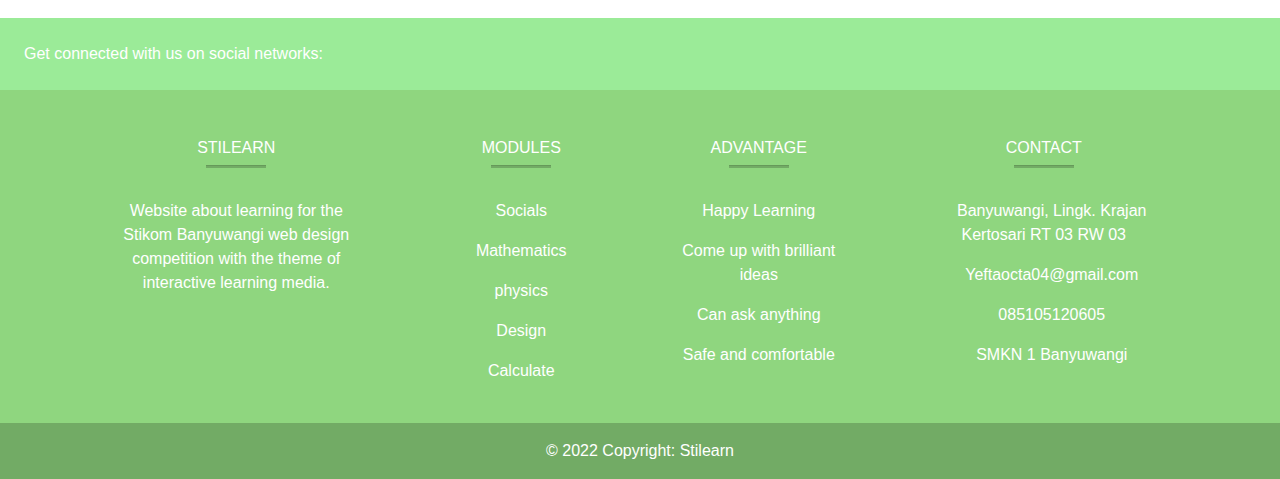
==== commit 543ebe15: "membuat website lebih responsive dan bisa dilihat dalam tampilan mobile" ====
--- a/index.html
+++ b/index.html
@@ -18,6 +18,8 @@
 <!-- <link rel="stylesheet" href="style.css"> -->
   </head>
   <body>
+
+    
     <!-- Navbar -->
     <nav class="navbar navbar-expand-lg navbar-light fixed-top">
       
@@ -55,21 +57,21 @@
       <div class="carousel-inner">
         <div class="carousel-item active">
           <img class="d-block h-100 w-100" src="images/wp-1.jpg" alt="First slide">
-          <div class="carousel-caption d-none d-md-block">
+          <div class="carousel-caption d-none d-md-block" data-aos-duration="1500" data-aos="zoom-out" data-aos-delay="200">
             <h5>Build your dream with us</h5>
             <p>you can build dreams and make them come true with stilearn</p>
           </div>
         </div>
       <div class="carousel-item">
         <img class="d-block h-100 w-100" src="images/wp-2.jpg" alt="Second slide">
-        <div class="carousel-caption d-none d-md-block">
+        <div class="carousel-caption d-none d-md-block" data-aos-duration="1500" data-aos="zoom-out" data-aos-delay="200">
           <h5>Come learn with us together</h5>
           <p>Lorem ipsum dolor sit amet, consectetur adipisicing elit. Maxime, nulla, tempore. Deserunt excepturi quas vero.</p>
         </div>
       </div>
       <div class="carousel-item">
         <img class="d-block h-100 w-100" src="images/wp-3.jpg" alt="Third slide">
-        <div class="carousel-caption d-none d-md-block">
+        <div class="carousel-caption d-none d-md-block" data-aos-duration="1500" data-aos="zoom-out" data-aos-delay="200">
           <h5>learn anytime and anywhere</h5>
           <p>You can study whenever and wherever you want</p>
         </div>
@@ -117,42 +119,42 @@
           </div>
      
           <div class="row  text-center mb-5">
-            <div class="col-sm-2" data-aos="flip-right" data-aos-delay="100">
+            <div class="col-sm" data-aos="flip-right" data-aos-delay="100">
                 <a href="#">
                   <img src="images/subject-icon-4.png" alt="">
                 </a>
                 <h3>Story</h3>
                 <p>4 modules</p>
             </div>
-            <div class="col-sm-2" data-aos="flip-left" data-aos-delay="200">
+            <div class="col-sm" data-aos="flip-left" data-aos-delay="200">
               <a href="#">
                 <img src="images/subject-icon-1.png" alt="">
               </a>
               <h3>Design</h3>
               <p>11 modules</p>
             </div>
-            <div class="col-sm-2" data-aos="flip-left" data-aos-delay="400">
+            <div class="col-sm" data-aos="flip-left" data-aos-delay="400">
               <a href="#">
                 <img src="images/subject-icon-3.png" alt="">
               </a>
               <h3>Socials</h3>
               <p>13 modules</p>
             </div>
-            <div class="col-sm-2" data-aos="flip-right" data-aos-delay="600">
+            <div class="col-sm" data-aos="flip-right" data-aos-delay="600">
               <a href="#">
                 <img src="images/subject-icon-6.png" alt="">
               </a>
               <h3>Mathematics</h3>
               <p>5 modules</p>
             </div>
-            <div class="col-sm-2" data-aos="flip-left" data-aos-delay="800">
+            <div class="col-sm" data-aos="flip-left" data-aos-delay="800">
               <a href="#">
                 <img src="images/subject-icon-5.png" alt="">
               </a>
               <h3>Physics</h3>
               <p>8 modules</p>
             </div>
-            <div class="col-sm-2" data-aos="flip-right" data-aos-delay="1000">
+            <div class="col-sm" data-aos="flip-right" data-aos-delay="1000">
               <a href="#">
                 <img src="images/subject-icon-2.png" alt="">
               </a>
@@ -166,7 +168,7 @@
      </section>
     <!-- End Subject -->
 
-    <!-- Courses -->
+    <!-- Advantage -->
     <div class="bg-subject">
     <section class="container">
       <div class=" text-center p-3 m-5">
@@ -174,7 +176,7 @@
           <h1 data-aos-duration="1000" data-aos="zoom-out" class="heading mx-auto mb-3">Our advantage </h1>
         </div>
         <div class="d-flex justify-content-around row mt-3 mb-5">
-          <div class="col-sm-4" data-aos-duration="1500" data-aos="fade-down-right" data-aos-delay="200">
+          <div class="col-sm" data-aos-duration="1500" data-aos="fade-down-right" data-aos-delay="200">
             <div class="card" >
               <img src="images/course-1-1.png" style="width: 250px;" class="card-img-top m-4" alt="...">
               <div class="card-body">
@@ -183,7 +185,7 @@
             </div>
           </div>
         </div>
-        <div class="col-sm-4" data-aos-duration="1500" data-aos="fade-up" data-aos-delay="400">
+        <div class="col-sm" data-aos-duration="1500" data-aos="fade-up" data-aos-delay="400">
           <div class="card" >
             <img src="images/course-1-5.png" style="width: 250px;" class="card-img-top m-4" alt="...">
             <div class="card-body">
@@ -193,7 +195,7 @@
             </div>
           </div>
       </div>
-      <div class="col-sm-4" data-aos-duration="1500" data-aos="fade-up-left" data-aos-delay="600">
+      <div class="col-sm" data-aos-duration="1500" data-aos="fade-up-left" data-aos-delay="600">
          <div class="card" >
             <img src="images/course-1-3.png" style="width: 250px;" class="card-img-top m-4  " alt="...">
             <div class="card-body">
@@ -230,19 +232,19 @@
     <div class="container">
       <section class="testimonial p-5">
         <div class="row justify-content-center">
-          <div class="col-sm-8" data-aos-duration="1500" data-aos="zoom-in" >
+          <div class="col-sm" data-aos-duration="1500" data-aos="zoom-in" >
             <p>"Belajar dengan suasana hati yang lebih asik dan mempelajari hal baru setiap harinya."</p>
           </div>
         </div>
         <div class="row justify-content-center">
-          <div class="col-sm-6 justify-content-center d-flex">
-            <img data-aos-duration="1500" data-aos="fade-right" data-aos-delay="1000" src="images/teacher-1.png" alt="Testimonial 1">
-            <img data-aos-duration="1500" data-aos="zoom-out" data-aos-delay="1000" src="images/teacher-2.png" alt="Testimonial 2" class="img-main" >
-            <img data-aos-duration="1500" data-aos="fade-left" data-aos-delay="1000" src="images/teacher-3.png" alt="Testimonial 3">
+          <div class="col-sm justify-content-center d-flex">
+            <img data-aos-duration="1500" data-aos="fade-right" src="images/teacher-1.png" alt="Testimonial 1">
+            <img data-aos-duration="1500" data-aos="zoom-out" src="images/teacher-2.png" alt="Testimonial 2" class="img-main" >
+            <img data-aos-duration="1500" data-aos="fade-left" src="images/teacher-3.png" alt="Testimonial 3">
           </div>
         </div>
         <div class="row justify-content-center info-text">
-          <div class="col-sm text-center" data-aos-duration="1500" data-aos="fade-up" data-aos-delay="1000">
+          <div class="col-sm text-center" data-aos-duration="1500" data-aos="fade-up" >
             <h4 class="text-dark">Yefta OS</h4>
             <p style="font-size: 15px;">Banyuwangi</p>
           </div>
@@ -285,9 +287,6 @@
          </a>
          <a href="#" class="text-white me-4 m-2">
            <i class="fab fa-instagram"></i>
-         </a>
-         <a href="#" class="text-white me-4 m-2">
-           <i class="fab fa-link text-whiteedin"></i>
          </a>
          <a href="#" class="text-white me-4 m-2">
            <i class="fab fa-github"></i>
--- a/bootstrap/css/style.css
+++ b/bootstrap/css/style.css
@@ -1,8 +1,10 @@
 /* Navbar */
 .navbar{
-    background-color: #000000;
-    opacity: .2;
+    background-color: #303030;
+    opacity: .4;
+    
 }
+
 .carousel-item {
     height: 100vh;
     min-height: 300px;
@@ -114,7 +116,7 @@
 /* Workingspace */
 .bg-subject{
     background-color: rgb(187, 255, 181);
-    height: 700px;
+    min-height: 700px;
 }
 
 .workingspace {
@@ -148,7 +150,7 @@
 /* Testimonial */
 .bg-testi{
     /* background-color:  rgb(187, 255, 181); */
-    height: 380px;
+    min-height: 380px;
 }
 .testimonial {
     margin-top: 130px;
